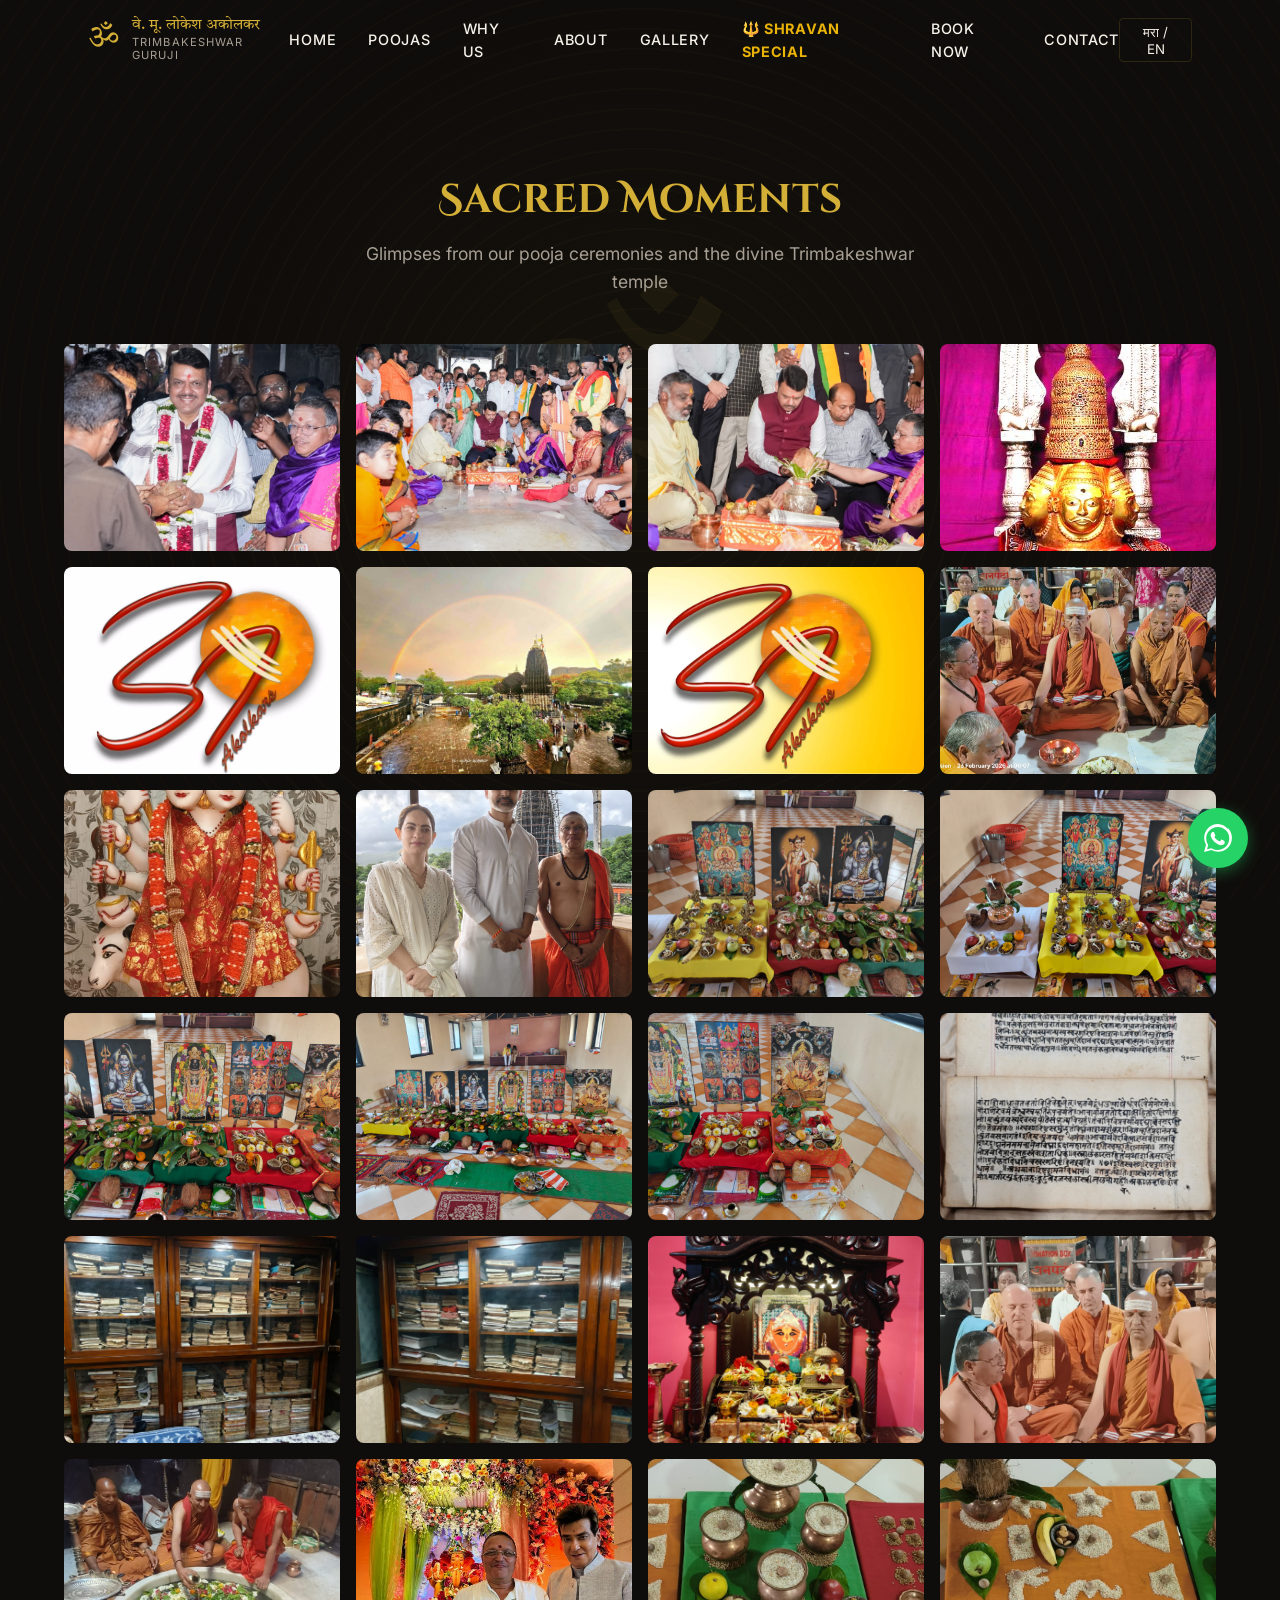
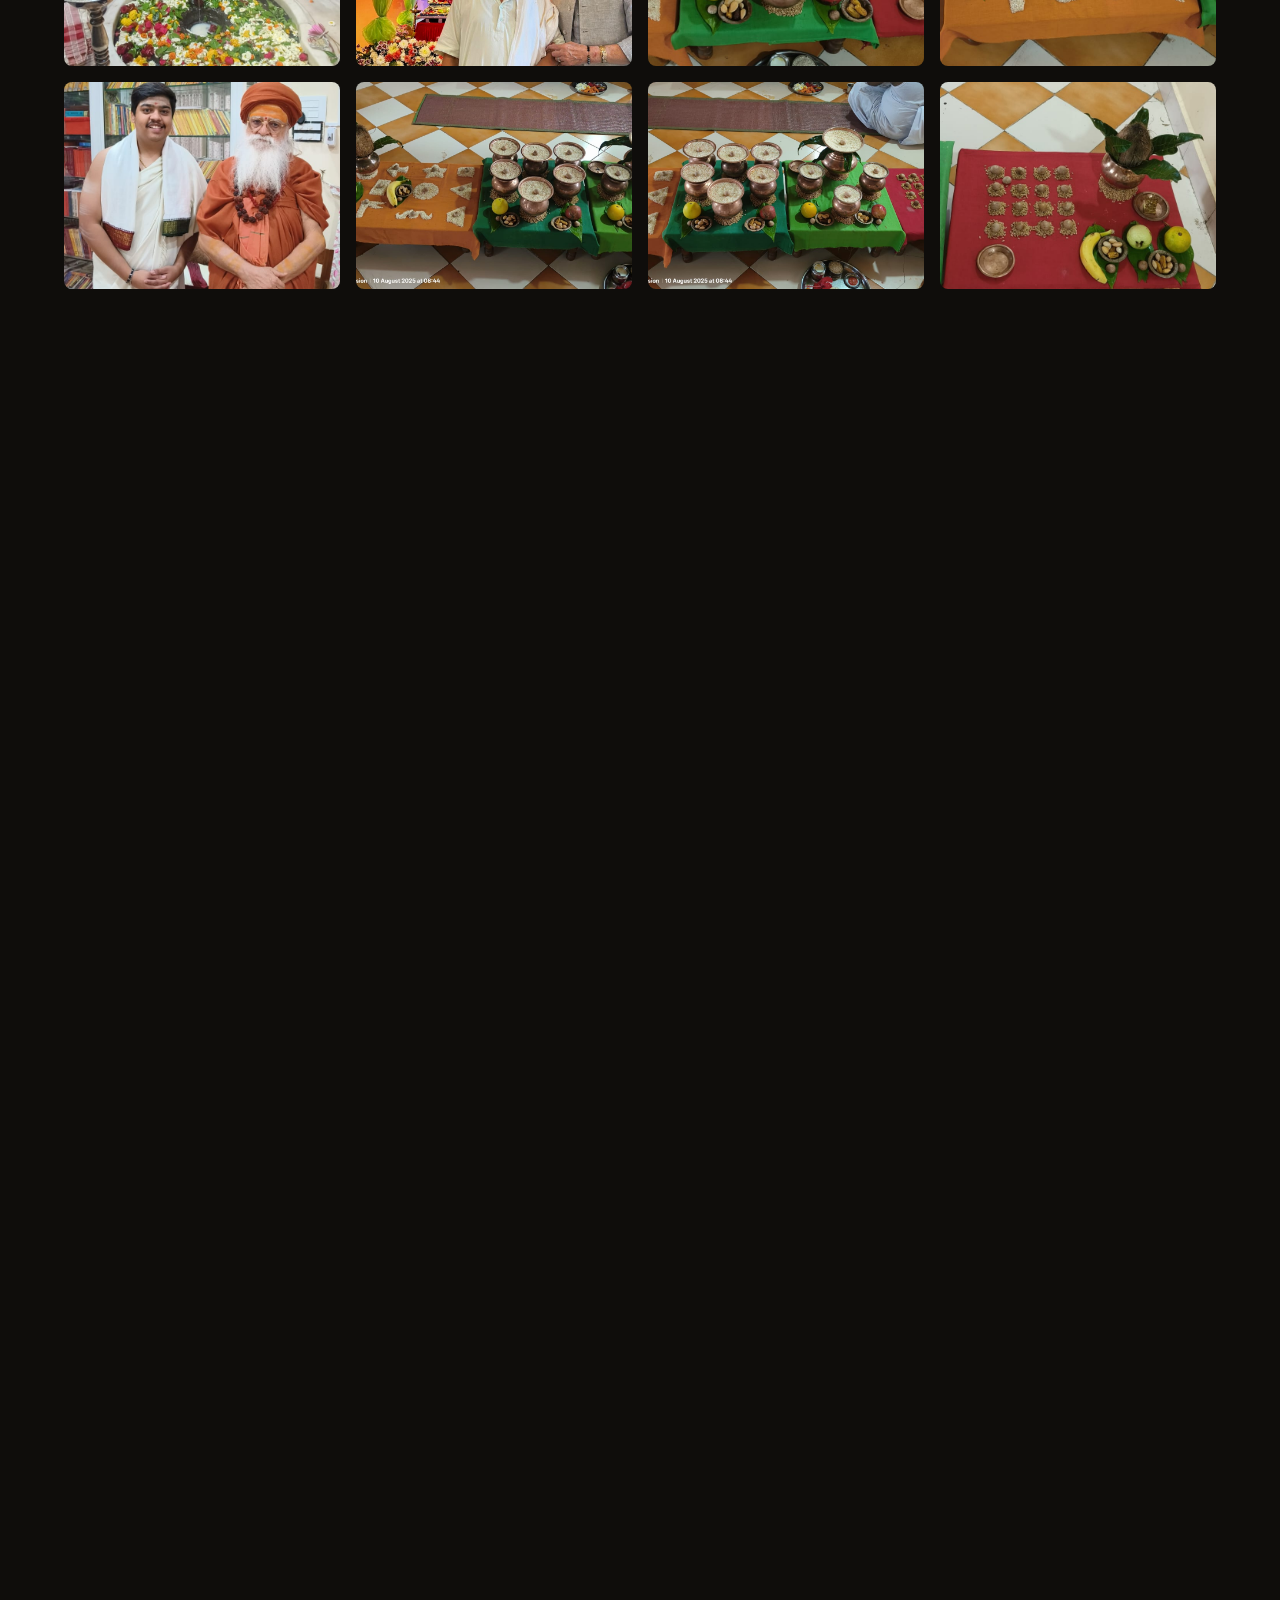
==== gallery.html @ bfe9c36d "Update Trimbakeshwar pooja website" ====
<!DOCTYPE html>
<html lang="en">
<head>
    <meta charset="UTF-8">
    <meta name="viewport" content="width=device-width, initial-scale=1.0">
    <title>Sacred Moments | Trimbakeshwar Pooja Services</title>
    <meta name="description" content="Sacred moments and glimpses from Trimbakeshwar pooja ceremonies and temple visits.">
    <link rel="stylesheet" href="styles.css">
    <link rel="icon" href="data:image/svg+xml,<svg xmlns='http://www.w3.org/2000/svg' viewBox='0 0 100 100'><text y='0.9em' font-size='90'>🕉️</text></svg>">
</head>
<body>
    <nav class="navbar" id="navbar">
        <div class="container" style="display:flex;align-items:center;justify-content:space-between;height:var(--header-height);">
            <a href="index.html#hero" class="nav-brand">
                <span class="nav-brand-om">ॐ</span>
                <span class="nav-brand-text">
                    <span class="nav-brand-devanagari">वे. मू. लोकेश अकोलकर</span>
                    <span class="nav-brand-english">Trimbakeshwar Guruji</span>
                </span>
            </a>
            <div class="nav-menu-desktop">
                <a href="index.html#hero" class="nav-link" data-en="Home" data-mr="मुख्यपृष्ठ">Home</a>
                <a href="index.html#poojas" class="nav-link" data-en="Poojas" data-mr="पूजा">Poojas</a>
                <a href="index.html#why-choose" class="nav-link" data-en="Why Us" data-mr="आमचे वैशिष्ट्य">Why Us</a>
                <a href="index.html#about" class="nav-link" data-en="About" data-mr="माहिती">About</a>
                <a href="gallery.html" class="nav-link active" data-en="Gallery" data-mr="गॅलरी">Gallery</a>
                <a href="shravan-special.html" class="nav-link nav-link-special" data-en="🔱 Shravan Special" data-mr="🔱 श्रावण विशेष">🔱 Shravan Special</a>
                <a href="index.html#booking" class="nav-link" data-en="Book Now" data-mr="बुकिंग">Book Now</a>
                <a href="index.html#contact" class="nav-link" data-en="Contact" data-mr="संपर्क">Contact</a>
            </div>
            <div style="display:flex;align-items:center;gap:1rem;">
                <button class="lang-toggle" title="Switch Language" aria-label="Switch Language"><span>मरा</span> / <span>EN</span></button>
                <button class="hamburger" aria-label="Menu"><span></span><span></span><span></span></button>
            </div>
        </div>
        <div class="mobile-menu">
            <a href="index.html#hero" class="nav-link" data-en="Home" data-mr="मुख्यपृष्ठ">Home</a>
            <a href="index.html#poojas" class="nav-link" data-en="Poojas" data-mr="पूजा">Poojas</a>
            <a href="index.html#why-choose" class="nav-link" data-en="Why Us" data-mr="आमचे वैशिष्ट्य">Why Us</a>
            <a href="index.html#about" class="nav-link" data-en="About" data-mr="माहिती">About</a>
            <a href="gallery.html" class="nav-link active" data-en="Gallery" data-mr="गॅलरी">Gallery</a>
            <a href="shravan-special.html" class="nav-link nav-link-special" data-en="🔱 Shravan Special" data-mr="🔱 श्रावण विशेष">🔱 Shravan Special</a>
            <a href="index.html#booking" class="nav-link" data-en="Book Now" data-mr="बुकिंग">Book Now</a>
            <a href="index.html#contact" class="nav-link" data-en="Contact" data-mr="संपर्क">Contact</a>
        </div>
    </nav>

    <main style="padding-top:var(--header-height);">
        <section id="gallery" class="section">
            <div class="container">
                <h1 class="section-title slide-up" data-en="Sacred Moments" data-mr="पवित्र क्षण">Sacred Moments</h1>
                <p class="section-subtitle slide-up" data-en="Glimpses from our pooja ceremonies and the divine Trimbakeshwar temple" data-mr="आमच्या पूजा समारंभांचे आणि दिव्य त्र्यंबकेश्वर मंदिराचे काही क्षण">Glimpses from our pooja ceremonies and the divine Trimbakeshwar temple</p>
                <div class="gallery-grid"></div>
            </div>
        </section>
    </main>

    <div class="lightbox">
        <button class="lightbox-close" aria-label="Close image">&times;</button>
        <img class="lightbox-img" src="" alt="Gallery Image">
    </div>

    <a href="https://wa.me/919422261154" target="_blank" class="floating-whatsapp" aria-label="Chat on WhatsApp">
        <svg width="28" height="28" viewBox="0 0 24 24" fill="white"><path d="M17.472 14.382c-.297-.149-1.758-.867-2.03-.967-.273-.099-.471-.148-.67.15-.197.297-.767.966-.94 1.164-.173.199-.347.223-.644.075-.297-.15-1.255-.463-2.39-1.475-.883-.788-1.48-1.761-1.653-2.059-.173-.297-.018-.458.13-.606.134-.133.298-.347.446-.52.149-.174.198-.371-.025-.52-.075-.149-.669-1.612-.916-2.207-.242-.579-.487-.5-.669-.51-.173-.008-.371-.01-.57-.01-.198 0-.52.074-.792.372-.272.297-1.04 1.016-1.04 2.479 0 1.462 1.065 2.875 1.213 3.074.149.198 2.096 3.2 5.077 4.487.709.306 1.262.489 1.694.625.712.227 1.36.195 1.871.118.571-.085 1.758-.719 2.006-1.413.248-.694.248-1.289.173-1.413-.074-.124-.272-.198-.57-.347m-5.421 7.403h-.004a9.87 9.87 0 01-5.031-1.378l-.361-.214-3.741.982.998-3.648-.235-.374a9.86 9.86 0 01-1.51-5.26c.001-5.45 4.436-9.884 9.888-9.884 2.64 0 5.122 1.03 6.988 2.898a9.825 9.825 0 012.893 6.994c-.003 5.45-4.437 9.884-9.885 9.884m8.413-18.297A11.815 11.815 0 0012.05 0C5.495 0 .16 5.335.157 11.892c0 2.096.547 4.142 1.588 5.945L.057 24l6.305-1.654a11.882 11.882 0 005.683 1.448h.005c6.554 0 11.89-5.335 11.893-11.893a11.821 11.821 0 00-3.48-8.413z"/></svg>
    </a>

    <script src="script.js"></script>
</body>
</html>
---- styles.css ----
@import url('https://fonts.googleapis.com/css2?family=Cinzel+Decorative:wght@400;700;900&family=Inter:wght@300;400;500;600&family=Playfair+Display:ital,wght@0,400;0,600;0,700;1,400&family=Tiro+Devanagari+Hindi:ital@0;1&display=swap');

:root {
  /* Color Palette */
  --primary: #E05315;
  --primary-light: #F97316;
  --accent: #D4AF37;
  --accent-light: #EAB308;
  --bg-dark: #0F0D0B;
  --bg-card: #1A1614;
  --bg-card-hover: #231F1B;
  --surface: #FAF7F2;
  --vermilion: #881337;
  --text-light: #F5F0E8;
  --text-muted: #A89F94;
  --whatsapp: #25D366;
  --border: rgba(212, 175, 55, 0.15);

  /* Typography */
  --font-heading: 'Playfair Display', serif;
  --font-display: 'Cinzel Decorative', serif;
  --font-body: 'Inter', sans-serif;
  --font-devanagari: 'Tiro Devanagari Hindi', serif;

  /* Spacing & Layout */
  --header-height: 80px;
  --transition: all 0.3s cubic-bezier(0.4, 0, 0.2, 1);
}

/* Reset & Global */
* {
  margin: 0;
  padding: 0;
  box-sizing: border-box;
}

html {
  scroll-behavior: smooth;
  font-family: var(--font-body);
  background-color: var(--bg-dark);
  color: var(--text-light);
  line-height: 1.6;
}

body {
  overflow-x: hidden;
  position: relative;
}

/* Mandala Watermark */
body::before {
  content: '';
  position: fixed;
  top: 0;
  left: 0;
  width: 100vw;
  height: 100vh;
  background-image: radial-gradient(circle at center, rgba(212, 175, 55, 0.03) 0%, transparent 70%),
                    repeating-radial-gradient(circle at center, rgba(212, 175, 55, 0.02) 0, rgba(212, 175, 55, 0.02) 2px, transparent 2px, transparent 20px);
  z-index: -1;
  pointer-events: none;
}

body::after {
  content: "\0950";
  position: fixed;
  top: 50%;
  left: 50%;
  transform: translate(-50%, -50%);
  color: rgba(212, 175, 55, 0.06);
  font-family: var(--font-devanagari);
  font-size: clamp(8rem, 24vw, 20rem);
  line-height: 1;
  z-index: -1;
  pointer-events: none;
}

/* Typography */
h1, h2, h3, h4, h5, h6 {
  font-family: var(--font-heading);
  font-weight: 600;
  line-height: 1.2;
}

a {
  text-decoration: none;
  color: inherit;
}

/* Layout Utilities */
.container {
  max-width: 1200px;
  margin: 0 auto;
  padding: 0 1.5rem;
}

.section {
  padding: 6rem 0;
  position: relative;
}

.section-title {
  font-family: var(--font-display);
  font-size: 2.5rem;
  color: var(--accent);
  text-align: center;
  margin-bottom: 1rem;
}

.section-subtitle {
  text-align: center;
  color: var(--text-muted);
  font-size: 1.1rem;
  max-width: 600px;
  margin: 0 auto 3rem;
}

.section-eyebrow {
  color: var(--primary-light);
  font-size: 0.8rem;
  font-weight: 600;
  letter-spacing: 0.12em;
  text-align: center;
  text-transform: uppercase;
  margin-bottom: 0.75rem;
}

.guruji-intro {
  padding-bottom: 4rem;
}

.guruji-profile-grid,
.guruji-details-grid {
  display: grid;
  grid-template-columns: repeat(2, minmax(0, 1fr));
  gap: 1.5rem;
  max-width: 1000px;
  margin: 0 auto;
}

.guruji-profile-card,
.guruji-detail-block {
  background: rgba(26, 22, 20, 0.72);
  border: 1px solid var(--border);
  border-radius: 8px;
  padding: 2rem;
}

.guruji-profile-card {
  min-height: 210px;
}

.guruji-profile-symbol {
  color: var(--accent);
  font-family: var(--font-devanagari);
  font-size: 3rem;
  line-height: 1;
  margin-bottom: 1rem;
}

.guruji-profile-card h2,
.guruji-detail-block h2,
.guruji-reach h2 {
  color: var(--accent);
  font-size: 1.35rem;
  margin-bottom: 0.9rem;
}

.guruji-profile-card p,
.guruji-detail-block li,
.guruji-reach p {
  color: var(--text-muted);
  line-height: 1.8;
}

.guruji-details {
  padding-top: 4rem;
}

.guruji-detail-block ul {
  list-style: none;
  padding: 0;
}

.guruji-detail-block li {
  border-top: 1px solid rgba(212, 175, 55, 0.1);
  padding: 0.75rem 0;
}

.guruji-detail-block li:first-child {
  border-top: 0;
  padding-top: 0;
}

.guruji-reach {
  margin-top: 2rem;
}

.guruji-reach-copy {
  max-width: 850px;
  margin: 0 auto;
  text-align: center;
}

.shravan-page-hero {
  padding-bottom: 4rem;
  text-align: center;
  background: linear-gradient(180deg, rgba(224, 83, 21, 0.12), transparent 75%);
}

.shravan-trishul { color: var(--accent); font-size: 4.5rem; line-height: 1; margin-bottom: 1rem; text-shadow: 0 0 24px rgba(212, 175, 55, 0.3); }
.shravan-page-hero .btn-primary { margin-top: 0.5rem; }
.shravan-content-section { padding-top: 3rem; }
.shravan-content-grid { display: grid; grid-template-columns: repeat(2, minmax(0, 1fr)); gap: 1.5rem; max-width: 1000px; margin: 0 auto; }
.shravan-info-block { padding: 2rem; border: 1px solid var(--border); border-radius: 8px; background: rgba(26, 22, 20, 0.72); }
.shravan-info-block h2 { color: var(--accent); font-size: 1.5rem; margin-bottom: 1rem; }
.shravan-info-block p, .shravan-step p, .shravan-cta p { color: var(--text-muted); line-height: 1.8; }
.shravan-info-block-accent { border-color: var(--accent); background: linear-gradient(145deg, rgba(224, 83, 21, 0.16), rgba(212, 175, 55, 0.07)); }
.shravan-info-icon { font-size: 2.5rem; margin-bottom: 0.75rem; }
.shravan-abhishek-section { background: linear-gradient(135deg, rgba(26, 22, 20, 0.7), rgba(224, 83, 21, 0.08)); }
.shravan-steps { display: grid; grid-template-columns: repeat(4, minmax(0, 1fr)); gap: 1rem; max-width: 1100px; margin: 0 auto; }
.shravan-step { padding: 1.5rem; border-top: 3px solid var(--primary); background: rgba(15, 13, 11, 0.58); }
.shravan-step > span { color: var(--accent); font-family: var(--font-display); font-size: 1.3rem; }
.shravan-step h3 { color: var(--text-light); font-size: 1.05rem; margin: 0.75rem 0; }
.shravan-step p { font-size: 0.9rem; }
.shravan-cta { display: flex; align-items: center; justify-content: center; gap: 1.5rem; margin: 3rem auto 0; text-align: center; }

.shravan-highlight {
  display: flex;
  align-items: center;
  gap: 1.25rem;
  max-width: 1000px;
  margin: 0 auto 3rem;
  padding: 1.25rem 1.5rem;
  border: 1px solid var(--accent);
  border-left: 5px solid var(--primary);
  border-radius: 8px;
  background: linear-gradient(100deg, rgba(224, 83, 21, 0.16), rgba(212, 175, 55, 0.08));
  box-shadow: 0 8px 24px rgba(0, 0, 0, 0.18);
}

.shravan-highlight-icon {
  flex: 0 0 auto;
  font-size: 2.4rem;
}

.shravan-highlight-copy {
  flex: 1;
}

.shravan-highlight-kicker {
  color: var(--accent-light);
  font-size: 0.78rem;
  font-weight: 600;
  letter-spacing: 0.08em;
  text-transform: uppercase;
}

.shravan-highlight h3 {
  margin: 0.15rem 0 0.25rem;
  color: var(--text-light);
  font-size: 1.35rem;
}

.shravan-highlight-copy > p:last-child {
  color: var(--text-muted);
  font-size: 0.95rem;
}

/* Gold Foil Divider */
.section-divider {
  height: 2px;
  width: 100%;
  background: linear-gradient(90deg, transparent, var(--accent), transparent);
  opacity: 0.3;
  margin: 2rem 0;
}

/* Buttons */
.btn-primary, .btn-secondary, .btn-whatsapp, .btn-call, .btn-outline {
  display: inline-flex;
  align-items: center;
  justify-content: center;
  padding: 0.8rem 1.5rem;
  border-radius: 4px;
  font-weight: 500;
  transition: var(--transition);
  cursor: pointer;
  border: none;
  font-family: var(--font-body);
  text-transform: uppercase;
  letter-spacing: 0.05em;
  font-size: 0.9rem;
}

.btn-primary {
  background: linear-gradient(135deg, var(--primary), var(--primary-light));
  color: var(--text-light);
  box-shadow: 0 4px 15px rgba(224, 83, 21, 0.3);
}

.btn-primary:hover {
  transform: translateY(-2px);
  box-shadow: 0 6px 20px rgba(224, 83, 21, 0.4);
}

.btn-secondary {
  background: var(--accent);
  color: var(--bg-dark);
}

.btn-secondary:hover {
  background: var(--accent-light);
  transform: translateY(-2px);
}

.btn-outline {
  background: transparent;
  border: 1px solid var(--accent);
  color: var(--accent);
}

.btn-outline:hover {
  background: rgba(212, 175, 55, 0.1);
}

.btn-whatsapp {
  background: var(--whatsapp);
  color: #fff;
}

/* Navbar */
.navbar {
  position: fixed;
  top: 0;
  width: 100%;
  height: var(--header-height);
  z-index: 1000;
  transition: var(--transition);
  background: transparent;
  display: flex;
  align-items: center;
  padding: 0 5%;
}

.navbar.scrolled {
  background: rgba(15, 13, 11, 0.85);
  backdrop-filter: blur(20px);
  -webkit-backdrop-filter: blur(20px);
  border-bottom: 1px solid var(--border);
  box-shadow: 0 4px 30px rgba(0, 0, 0, 0.5);
}

.nav-brand {
  display: flex;
  align-items: center;
  gap: 0.75rem;
  text-decoration: none;
}

.nav-brand-om {
  font-size: 2rem;
  color: var(--accent);
  font-family: var(--font-devanagari);
}

.nav-brand-text {
  display: flex;
  flex-direction: column;
  line-height: 1.2;
}

.nav-brand-devanagari {
  font-family: var(--font-devanagari);
  font-size: 0.95rem;
  color: var(--accent);
}

.nav-brand-english {
  font-size: 0.7rem;
  color: var(--text-muted);
  text-transform: uppercase;
  letter-spacing: 0.1em;
}

.nav-menu-desktop {
  display: flex;
  gap: 2rem;
  align-items: center;
}

.nav-links {
  display: flex;
  gap: 2rem;
  align-items: center;
}

.nav-link {
  font-size: 0.9rem;
  font-weight: 500;
  text-transform: uppercase;
  letter-spacing: 0.05em;
  color: var(--text-light);
  transition: var(--transition);
  position: relative;
}

.nav-link::after {
  content: '';
  position: absolute;
  bottom: -4px;
  left: 0;
  width: 0;
  height: 2px;
  background: var(--accent);
  transition: var(--transition);
}

.nav-link-special {
  color: var(--accent-light);
  font-weight: 700;
}

.nav-link-special:hover,
.nav-link-special.active {
  color: var(--primary-light);
}

.nav-link:hover {
  color: var(--accent);
}

.nav-link:hover::after {
  width: 100%;
}

.lang-toggle {
  background: transparent;
  border: 1px solid var(--border);
  color: var(--text-light);
  padding: 0.3rem 0.8rem;
  border-radius: 4px;
  cursor: pointer;
  font-family: var(--font-body);
}

.hamburger {
  display: none;
  background: transparent;
  border: none;
  cursor: pointer;
  width: 30px;
  height: 24px;
  position: relative;
  z-index: 1001;
}

.hamburger span {
  display: block;
  width: 100%;
  height: 2px;
  background: var(--accent);
  margin-bottom: 6px;
  transition: var(--transition);
  border-radius: 2px;
}

.hamburger span:last-child { margin-bottom: 0; }

.hamburger.active span:nth-child(1) {
  transform: rotate(45deg) translate(6px, 6px);
}
.hamburger.active span:nth-child(2) {
  opacity: 0;
}
.hamburger.active span:nth-child(3) {
  transform: rotate(-45deg) translate(6px, -6px);
}

/* Mobile Menu */
.mobile-menu {
  position: fixed;
  top: var(--header-height);
  left: 100%;
  width: 100%;
  height: calc(100vh - var(--header-height));
  background: rgba(15, 13, 11, 0.95);
  backdrop-filter: blur(10px);
  display: flex;
  flex-direction: column;
  align-items: center;
  justify-content: center;
  gap: 2rem;
  transition: var(--transition);
  z-index: 999;
}

.mobile-menu.active {
  left: 0;
}

/* Hero Section */
.hero {
  height: 100vh;
  min-height: 600px;
  background: url('hero-bg.jpg') center/cover no-repeat; /* Replace with actual image */
  position: relative;
  display: flex;
  align-items: center;
  justify-content: center;
  text-align: center;
}

.hero-overlay {
  position: absolute;
  top: 0;
  left: 0;
  width: 100%;
  height: 100%;
  background: linear-gradient(to bottom, rgba(15, 13, 11, 0.7) 0%, rgba(224, 83, 21, 0.2) 100%);
}

.hero-content {
  position: relative;
  z-index: 2;
  max-width: 800px;
  padding: 0 1.5rem;
}

.hero-title {
  font-family: var(--font-display);
  font-size: clamp(2.5rem, 5vw, 4.5rem);
  color: var(--accent);
  margin-bottom: 1rem;
  text-shadow: 0 2px 10px rgba(0,0,0,0.5);
}

.hero-subtitle {
  font-size: clamp(1.1rem, 2vw, 1.5rem);
  margin-bottom: 2rem;
  text-shadow: 0 2px 5px rgba(0,0,0,0.5);
}

.hero-trust-badge {
  display: inline-block;
  padding: 0.5rem 1rem;
  border: 1px solid var(--accent);
  border-radius: 20px;
  background: rgba(15, 13, 11, 0.5);
  backdrop-filter: blur(5px);
  margin-bottom: 2rem;
  font-size: 0.9rem;
  color: var(--accent);
}

.hero-ctas {
  display: flex;
  gap: 1rem;
  justify-content: center;
}

/* Floating Diya Animation */
@keyframes flame-flicker {
  0%, 100% { box-shadow: 0 0 15px 5px rgba(224, 83, 21, 0.6); transform: scale(1); }
  50% { box-shadow: 0 0 25px 10px rgba(224, 83, 21, 0.8); transform: scale(1.05); }
}

.hero-diya {
  width: 40px;
  height: 40px;
  background: url('diya-icon.svg') center/contain no-repeat; /* Replace */
  position: absolute;
  border-radius: 50%;
  animation: flame-flicker 3s infinite alternate;
}

.hero-diya:nth-child(1) { bottom: 15%; left: 10%; }
.hero-diya:nth-child(2) { bottom: 20%; right: 15%; animation-delay: 1s; }

/* Poojas Section & Cards */
.pooja-grid {
  display: grid;
  grid-template-columns: repeat(auto-fit, minmax(300px, 1fr));
  gap: 2rem;
  margin-top: 3rem;
}

.pooja-card {
  background: var(--bg-card);
  border-top: 3px solid var(--accent);
  border-radius: 8px;
  padding: 2rem;
  transition: var(--transition);
  position: relative;
  overflow: hidden;
  box-shadow: 0 4px 20px rgba(0,0,0,0.2);
}

.pooja-card::before {
  content: '';
  position: absolute;
  top: 0; left: 0; width: 100%; height: 100%;
  background: radial-gradient(circle at top right, rgba(212, 175, 55, 0.1), transparent 50%);
  opacity: 0;
  transition: var(--transition);
}

.pooja-card:hover {
  transform: translateY(-10px);
  background: var(--bg-card-hover);
  box-shadow: 0 15px 30px rgba(224, 83, 21, 0.15);
}

.pooja-card:hover::before {
  opacity: 1;
}

.pooja-icon {
  font-size: 2.5rem;
  color: var(--accent);
  margin-bottom: 1rem;
}

.pooja-name {
  font-size: 1.5rem;
  margin-bottom: 0.5rem;
}

.pooja-duration {
  font-size: 0.9rem;
  color: var(--primary);
  margin-bottom: 1rem;
  display: flex;
  align-items: center;
  gap: 0.5rem;
}

.pooja-desc {
  color: var(--text-muted);
  margin-bottom: 1.5rem;
  font-size: 0.95rem;
}

/* Featured Pooja Card */
.pooja-card-featured {
  border-top-color: var(--primary);
  background: linear-gradient(145deg, var(--bg-card), rgba(224, 83, 21, 0.08));
}

.pooja-featured-tag {
  position: absolute;
  top: 0;
  right: 0;
  background: linear-gradient(135deg, var(--primary), var(--vermilion));
  color: white;
  padding: 0.3rem 1rem;
  font-size: 0.75rem;
  font-weight: 600;
  text-transform: uppercase;
  letter-spacing: 0.05em;
  border-radius: 0 8px 0 8px;
}

.pooja-name-mr {
  display: block;
  font-family: var(--font-devanagari);
  font-size: 0.85rem;
  color: var(--text-muted);
  font-weight: 400;
  margin-top: 0.2rem;
}

/* Feature Cards (Why Choose Us) */
.features-grid {
  display: grid;
  grid-template-columns: repeat(auto-fit, minmax(300px, 1fr));
  gap: 2rem;
}

.feature-card {
  text-align: center;
  padding: 2rem;
  background: rgba(26, 22, 20, 0.5);
  border: 1px solid var(--border);
  border-radius: 8px;
  transition: var(--transition);
}

.feature-card:hover {
  border-color: var(--accent);
  background: var(--bg-card);
}

.feature-icon {
  font-size: 2rem;
  color: var(--primary);
  margin-bottom: 1rem;
}

.pooja-icon,
.feature-icon,
.travel-icon,
.shravan-highlight-icon,
.shravan-info-icon {
  display: none;
}

.feature-title {
  font-size: 1.2rem;
  margin-bottom: 0.5rem;
}

.feature-desc {
  color: var(--text-muted);
  font-size: 0.9rem;
}

/* Stats Section */
.stats-section {
  background: linear-gradient(135deg, var(--bg-dark), var(--bg-card));
  border-top: 1px solid var(--border);
  border-bottom: 1px solid var(--border);
  padding: 4rem 0;
}

.stats-grid {
  display: flex;
  justify-content: space-around;
  flex-wrap: wrap;
  gap: 2rem;
}

.stat-item {
  text-align: center;
}

.stat-number {
  font-family: var(--font-display);
  font-size: 3rem;
  color: var(--accent);
  margin-bottom: 0.5rem;
}

.stat-label {
  font-size: 1rem;
  text-transform: uppercase;
  letter-spacing: 0.1em;
  color: var(--text-muted);
}

/* Gallery Section */
.gallery-grid {
  display: grid;
  grid-template-columns: repeat(4, 1fr);
  gap: 1rem;
}

.gallery-item {
  position: relative;
  aspect-ratio: 4 / 3;
  overflow: hidden;
  border-radius: 8px;
  cursor: pointer;
}

.gallery-img {
  width: 100%;
  height: 100%;
  object-fit: cover;
  transition: transform 0.5s ease;
}

.gallery-item:hover .gallery-img {
  transform: scale(1.1);
}

.gallery-item::after {
  content: '';
  position: absolute;
  top: 0; left: 0; width: 100%; height: 100%;
  background: rgba(15, 13, 11, 0.4);
  opacity: 0;
  transition: var(--transition);
}

.gallery-item:hover::after {
  opacity: 1;
}

/* Lightbox */
.lightbox {
  position: fixed;
  top: 0; left: 0; width: 100vw; height: 100vh;
  background: rgba(0,0,0,0.9);
  display: flex;
  align-items: center;
  justify-content: center;
  z-index: 2000;
  opacity: 0;
  pointer-events: none;
  transition: var(--transition);
}

.lightbox.active {
  opacity: 1;
  pointer-events: auto;
}

.lightbox-img {
  max-width: 90%;
  max-height: 90%;
  border: 2px solid var(--accent);
}

.lightbox-close {
  position: absolute;
  top: 2rem; right: 2rem;
  color: var(--text-light);
  font-size: 2rem;
  cursor: pointer;
  background: transparent;
  border: none;
}

/* Testimonials Carousel */
.testimonial-slider {
  overflow: hidden;
  padding: 1rem 0;
}

.testimonial-track {
  display: flex;
  gap: 2rem;
  overflow-x: auto;
  scroll-snap-type: x mandatory;
  padding-bottom: 1rem;
  scrollbar-width: thin;
  scrollbar-color: var(--accent) var(--bg-card);
}

.testimonial-track::-webkit-scrollbar {
  height: 6px;
}
.testimonial-track::-webkit-scrollbar-thumb {
  background: var(--accent);
  border-radius: 3px;
}

.testimonial-card {
  flex: 0 0 calc(33.333% - 1.33rem);
  scroll-snap-align: start;
  background: var(--bg-card);
  padding: 2rem;
  border-radius: 8px;
  border: 1px solid var(--border);
  position: relative;
}

.testimonial-card::before {
  content: '""';
  position: absolute;
  top: 1rem; right: 1rem;
  font-family: var(--font-display);
  font-size: 4rem;
  color: rgba(212, 175, 55, 0.1);
  line-height: 1;
}

.testimonial-text {
  font-style: italic;
  margin-bottom: 1.5rem;
  color: var(--text-light);
}

.testimonial-author {
  font-weight: 600;
  color: var(--accent);
}

.testimonial-location {
  font-size: 0.8rem;
  color: var(--text-muted);
}

.testimonial-stars {
  color: var(--accent-light);
  margin-bottom: 1rem;
}

/* Booking Form */
.booking-container {
  max-width: 700px;
  margin: 0 auto;
  background: var(--bg-card);
  padding: 3rem;
  border-radius: 8px;
  border: 1px solid var(--border);
}

.booking-form {
  display: flex;
  flex-direction: column;
  gap: 1.5rem;
}

.form-group {
  position: relative;
}

.form-input, .form-select, .form-textarea {
  width: 100%;
  background: transparent;
  border: 1px solid var(--border);
  border-radius: 4px;
  padding: 1rem;
  color: var(--text-light);
  font-family: var(--font-body);
  transition: var(--transition);
}

.form-textarea {
  resize: vertical;
  min-height: 100px;
}

.form-label {
  position: absolute;
  top: 1rem;
  left: 1rem;
  color: var(--text-muted);
  transition: var(--transition);
  pointer-events: none;
  background: var(--bg-card);
  padding: 0 0.2rem;
}

.form-input:focus, .form-select:focus, .form-textarea:focus {
  outline: none;
  border-color: var(--accent);
  box-shadow: 0 0 0 1px var(--accent);
}

.form-input:focus ~ .form-label,
.form-input:not(:placeholder-shown) ~ .form-label,
.form-textarea:focus ~ .form-label,
.form-textarea:not(:placeholder-shown) ~ .form-label {
  top: -0.6rem;
  font-size: 0.8rem;
  color: var(--accent);
}

.form-select {
  appearance: none;
  background-color: var(--bg-card);
  background-image: url("data:image/svg+xml;charset=US-ASCII,%3Csvg%20xmlns%3D%22http%3A%2F%2Fwww.w3.org%2F2000%2Fsvg%22%20width%3D%22292.4%22%20height%3D%22292.4%22%3E%3Cpath%20fill%3D%22%23D4AF37%22%20d%3D%22M287%2069.4a17.6%2017.6%200%200%200-13-5.4H18.4c-5%200-9.3%201.8-12.9%205.4A17.6%2017.6%200%200%200%200%2082.2c0%205%201.8%209.3%205.4%2012.9l128%20127.9c3.6%203.6%207.8%205.4%2012.8%205.4s9.2-1.8%2012.8-5.4L287%2095c3.5-3.5%205.4-7.8%205.4-12.8%200-5-1.9-9.2-5.5-12.8z%22%2F%3E%3C%2Fsvg%3E");
  background-repeat: no-repeat;
  background-position: right 1rem top 50%;
  background-size: 0.65rem auto;
}

.form-select option {
  background: var(--bg-card);
  color: var(--text-light);
}

.form-error {
  color: var(--vermilion);
  font-size: 0.8rem;
  margin-top: 0.3rem;
  display: none;
}

.form-validation-message {
  display: none;
  color: var(--vermilion);
  font-size: 0.78rem;
  margin-top: 0.3rem;
}

.form-group.form-error .form-validation-message {
  display: block;
}

.form-group.form-error .form-input,
.form-group.form-error .form-select {
  border-color: var(--vermilion);
}

/* Travel Info Section */
.travel-grid {
  display: grid;
  grid-template-columns: repeat(auto-fit, minmax(250px, 1fr));
  gap: 2rem;
}

.travel-card {
  background: var(--bg-card);
  padding: 2rem;
  border-radius: 8px;
  border: 1px solid var(--border);
  text-align: center;
}

.travel-icon {
  font-size: 2rem;
  color: var(--accent);
  margin-bottom: 1rem;
}

.travel-title {
  margin-bottom: 0.5rem;
}

.travel-info {
  color: var(--text-muted);
}

/* Footer */
.footer {
  background: #000;
  padding: 4rem 0 2rem;
  border-top: 2px solid var(--accent);
}

.footer-content {
  display: grid;
  grid-template-columns: repeat(auto-fit, minmax(200px, 1fr));
  gap: 3rem;
  margin-bottom: 3rem;
}

.footer-col h4 {
  color: var(--accent);
  margin-bottom: 1.5rem;
}

.footer-links {
  list-style: none;
}

.footer-links li {
  margin-bottom: 0.8rem;
}

.footer-links a {
  color: var(--text-muted);
  transition: var(--transition);
}

.footer-links a:hover {
  color: var(--primary);
}

.social-links {
  display: flex;
  gap: 1rem;
}

.social-links a {
  width: 40px;
  height: 40px;
  border-radius: 50%;
  background: rgba(255,255,255,0.1);
  display: flex;
  align-items: center;
  justify-content: center;
  transition: var(--transition);
}

.social-links a:hover {
  background: var(--accent);
  color: var(--bg-dark);
}

.footer-bottom {
  text-align: center;
  padding-top: 2rem;
  border-top: 1px solid rgba(255,255,255,0.1);
  color: var(--text-muted);
  font-size: 0.9rem;
}

/* Modal for Pooja Detail */
.pooja-modal {
  position: fixed;
  top: 0; left: 0; width: 100vw; height: 100vh;
  z-index: 2000;
  display: flex;
  align-items: center;
  justify-content: center;
  opacity: 0;
  pointer-events: none;
  transition: var(--transition);
}

.pooja-modal.active {
  opacity: 1;
  pointer-events: auto;
}

.modal-overlay {
  position: absolute;
  top: 0; left: 0; width: 100%; height: 100%;
  background: rgba(0,0,0,0.8);
  backdrop-filter: blur(5px);
}

.modal-content {
  position: relative;
  background: var(--bg-card);
  width: 90%;
  max-width: 800px;
  max-height: 90vh;
  overflow-y: auto;
  border-radius: 8px;
  border: 1px solid var(--accent);
  transform: translateY(50px);
  transition: var(--transition);
  padding: 2rem;
}

.pooja-modal.active .modal-content {
  transform: translateY(0);
}

.modal-close {
  position: absolute;
  top: 1rem; right: 1rem;
  background: transparent;
  border: none;
  color: var(--text-light);
  font-size: 1.5rem;
  cursor: pointer;
}

.modal-header {
  border-bottom: 1px solid var(--border);
  padding-bottom: 1rem;
  margin-bottom: 2rem;
}

/* Timeline in Modal */
.procedure-timeline {
  position: relative;
  padding-left: 2rem;
}

.procedure-timeline::before {
  content: '';
  position: absolute;
  top: 0; left: 7px;
  width: 2px;
  height: 100%;
  background: var(--border);
}

.timeline-step {
  position: relative;
  margin-bottom: 2rem;
}

.timeline-dot {
  position: absolute;
  left: -2rem;
  width: 16px;
  height: 16px;
  border-radius: 50%;
  background: var(--accent);
  border: 4px solid var(--bg-card);
}

.timeline-content {
  background: rgba(255,255,255,0.03);
  padding: 1rem;
  border-radius: 4px;
}

/* Floating Actions */
.floating-whatsapp {
  position: fixed;
  bottom: 2rem;
  right: 2rem;
  width: 60px;
  height: 60px;
  background: var(--whatsapp);
  color: white;
  border-radius: 50%;
  display: flex;
  align-items: center;
  justify-content: center;
  font-size: 2rem;
  box-shadow: 0 4px 15px rgba(37, 211, 102, 0.4);
  z-index: 1000;
  animation: pulse 2s infinite;
}

.floating-call {
  position: fixed;
  bottom: 6.5rem;
  right: 2rem;
  width: 50px;
  height: 50px;
  background: var(--primary);
  color: white;
  border-radius: 50%;
  display: flex;
  align-items: center;
  justify-content: center;
  font-size: 1.5rem;
  box-shadow: 0 4px 15px rgba(224, 83, 21, 0.4);
  z-index: 1000;
}

.back-to-top {
  position: fixed;
  bottom: 10.5rem;
  right: 2.2rem;
  width: 40px;
  height: 40px;
  background: var(--accent);
  color: var(--bg-dark);
  border-radius: 50%;
  display: flex;
  align-items: center;
  justify-content: center;
  cursor: pointer;
  opacity: 0;
  pointer-events: none;
  transition: var(--transition);
  z-index: 1000;
}

.back-to-top.visible {
  opacity: 1;
  pointer-events: auto;
}

@keyframes pulse {
  0% { transform: scale(1); box-shadow: 0 0 0 0 rgba(37, 211, 102, 0.7); }
  70% { transform: scale(1.05); box-shadow: 0 0 0 15px rgba(37, 211, 102, 0); }
  100% { transform: scale(1); box-shadow: 0 0 0 0 rgba(37, 211, 102, 0); }
}

/* Animations */
.fade-in { opacity: 0; transition: opacity 0.8s ease; }
.fade-in.visible { opacity: 1; }

.slide-up { opacity: 0; transform: translateY(30px); transition: all 0.8s ease; }
.slide-up.visible { opacity: 1; transform: translateY(0); }

.slide-left { opacity: 0; transform: translateX(30px); transition: all 0.8s ease; }
.slide-left.visible { opacity: 1; transform: translateX(0); }

.slide-right { opacity: 0; transform: translateX(-30px); transition: all 0.8s ease; }
.slide-right.visible { opacity: 1; transform: translateX(0); }

/* About Section Layout */
.about-content {
  display: grid;
  grid-template-columns: 1.2fr 0.8fr;
  gap: 3rem;
  align-items: center;
}

.about-text p {
  color: var(--text-muted);
  margin-bottom: 1.5rem;
  line-height: 1.8;
}

.about-image img {
  width: 100%;
  border-radius: 8px;
  border: 2px solid var(--border);
  box-shadow: 0 10px 30px rgba(0,0,0,0.3);
}

.about-more-btn {
  display: inline-flex;
  margin-top: 0.25rem;
}

.places-hero {
  padding-bottom: 3rem;
  text-align: center;
  background: linear-gradient(180deg, rgba(224, 83, 21, 0.12), transparent 75%);
}

.places-list-section {
  padding-top: 3rem;
}

.places-grid {
  display: grid;
  grid-template-columns: repeat(2, minmax(0, 1fr));
  gap: 1.5rem;
  max-width: 1100px;
  margin: 0 auto;
}

.place-card {
  padding: 2rem;
  border: 1px solid var(--border);
  border-radius: 8px;
  background: rgba(26, 22, 20, 0.72);
}

.place-card:first-child {
  grid-column: 1 / -1;
  background: linear-gradient(145deg, rgba(224, 83, 21, 0.16), rgba(212, 175, 55, 0.07));
  border-color: var(--accent);
}

.place-card h2 {
  color: var(--accent);
  font-size: 1.35rem;
  margin-bottom: 0.75rem;
}

.place-card p {
  color: var(--text-muted);
  line-height: 1.8;
}

/* Form Row */
.form-row {
  display: grid;
  grid-template-columns: 1fr 1fr;
  gap: 1.5rem;
}

.form-label {
  display: block;
  position: static;
  margin-bottom: 0.5rem;
  color: var(--text-muted);
  font-size: 0.9rem;
}

.form-note {
  margin-top: 0.5rem;
  color: var(--text-muted);
  font-size: 0.78rem;
  line-height: 1.5;
}

/* Modal Book Button */
.modal-book-btn {
  display: inline-block;
  margin-top: 1.5rem;
}

.modal-body h4 {
  color: var(--accent);
  margin: 1.5rem 0 0.75rem;
  font-size: 1.1rem;
}

.modal-body h4:first-child {
  margin-top: 0;
}

.modal-body p {
  color: var(--text-muted);
  line-height: 1.7;
  margin-bottom: 1rem;
}

/* Map Container */
.map-container {
  border: 1px solid var(--border);
  border-radius: 12px;
  overflow: hidden;
}

/* Call Button standalone */
.btn-call {
  background: transparent;
  border: 1px solid var(--accent);
  color: var(--accent);
  padding: 0.6rem 1.2rem;
  border-radius: 4px;
  font-weight: 600;
  transition: var(--transition);
  font-family: var(--font-body);
}

.btn-call:hover {
  background: rgba(212, 175, 55, 0.1);
}

/* Footer Links as flex column */
.footer-links {
  display: flex;
  flex-direction: column;
  gap: 0.5rem;
}

.footer-links a {
  color: var(--text-muted);
  transition: var(--transition);
  font-size: 0.9rem;
}

.footer-links a:hover {
  color: var(--primary);
}

/* Responsive Media Queries */
@media (max-width: 1200px) {
  .gallery-grid { grid-template-columns: repeat(2, 1fr); }
  .testimonial-card { flex: 0 0 calc(50% - 1rem); }
  .about-content { grid-template-columns: 1fr; }
}

@media (max-width: 768px) {
  .nav-menu-desktop { display: none; }
  .hamburger { display: flex; flex-direction: column; justify-content: center; }
  .mobile-menu { width: 100vw; overflow-x: hidden; }
  .mobile-menu .nav-link { max-width: 90vw; white-space: normal; text-align: center; }

  .hero-title { font-size: 2rem; }
  .hero-subtitle { font-size: 1rem; }
  .hero-ctas { flex-direction: column; align-items: center; gap: 0.75rem; }
  .shravan-highlight { flex-direction: column; align-items: flex-start; }
  .shravan-highlight .btn-primary { align-self: stretch; }
  .shravan-content-grid, .shravan-steps { grid-template-columns: 1fr; }
  .shravan-cta { flex-direction: column; gap: 1rem; }
  .places-grid { grid-template-columns: 1fr; }
  .place-card:first-child { grid-column: auto; }

  .section-title { font-size: 1.8rem; }
  .section { padding: 4rem 0; }

  .pooja-grid { grid-template-columns: 1fr; }
  .guruji-profile-grid, .guruji-details-grid { grid-template-columns: 1fr; }
  .features-grid { grid-template-columns: 1fr; }
  .gallery-grid { grid-template-columns: 1fr; }
  .travel-grid { grid-template-columns: 1fr; }
  .testimonial-card { flex: 0 0 85%; }

  .form-row { grid-template-columns: 1fr; }

  .about-content { grid-template-columns: 1fr; }
  .about-image { order: -1; }

  .footer-content { grid-template-columns: 1fr; text-align: center; }
  .footer-links { align-items: center; }

  .nav-brand-devanagari { font-size: 0.8rem; }
  .nav-brand-english { font-size: 0.6rem; }

  .floating-whatsapp { bottom: 1.5rem; right: 1.5rem; width: 50px; height: 50px; }
  .floating-call { bottom: 5.5rem; right: 1.5rem; width: 45px; height: 45px; }
  .back-to-top { bottom: 9rem; right: 1.7rem; }

  .modal-content { width: 95%; padding: 1.5rem; }
}

@media (max-width: 480px) {
  .hero-title { font-size: 1.6rem; }
  .nav-brand-om { font-size: 1.5rem; }
  .stat-number { font-size: 2.2rem; }
}
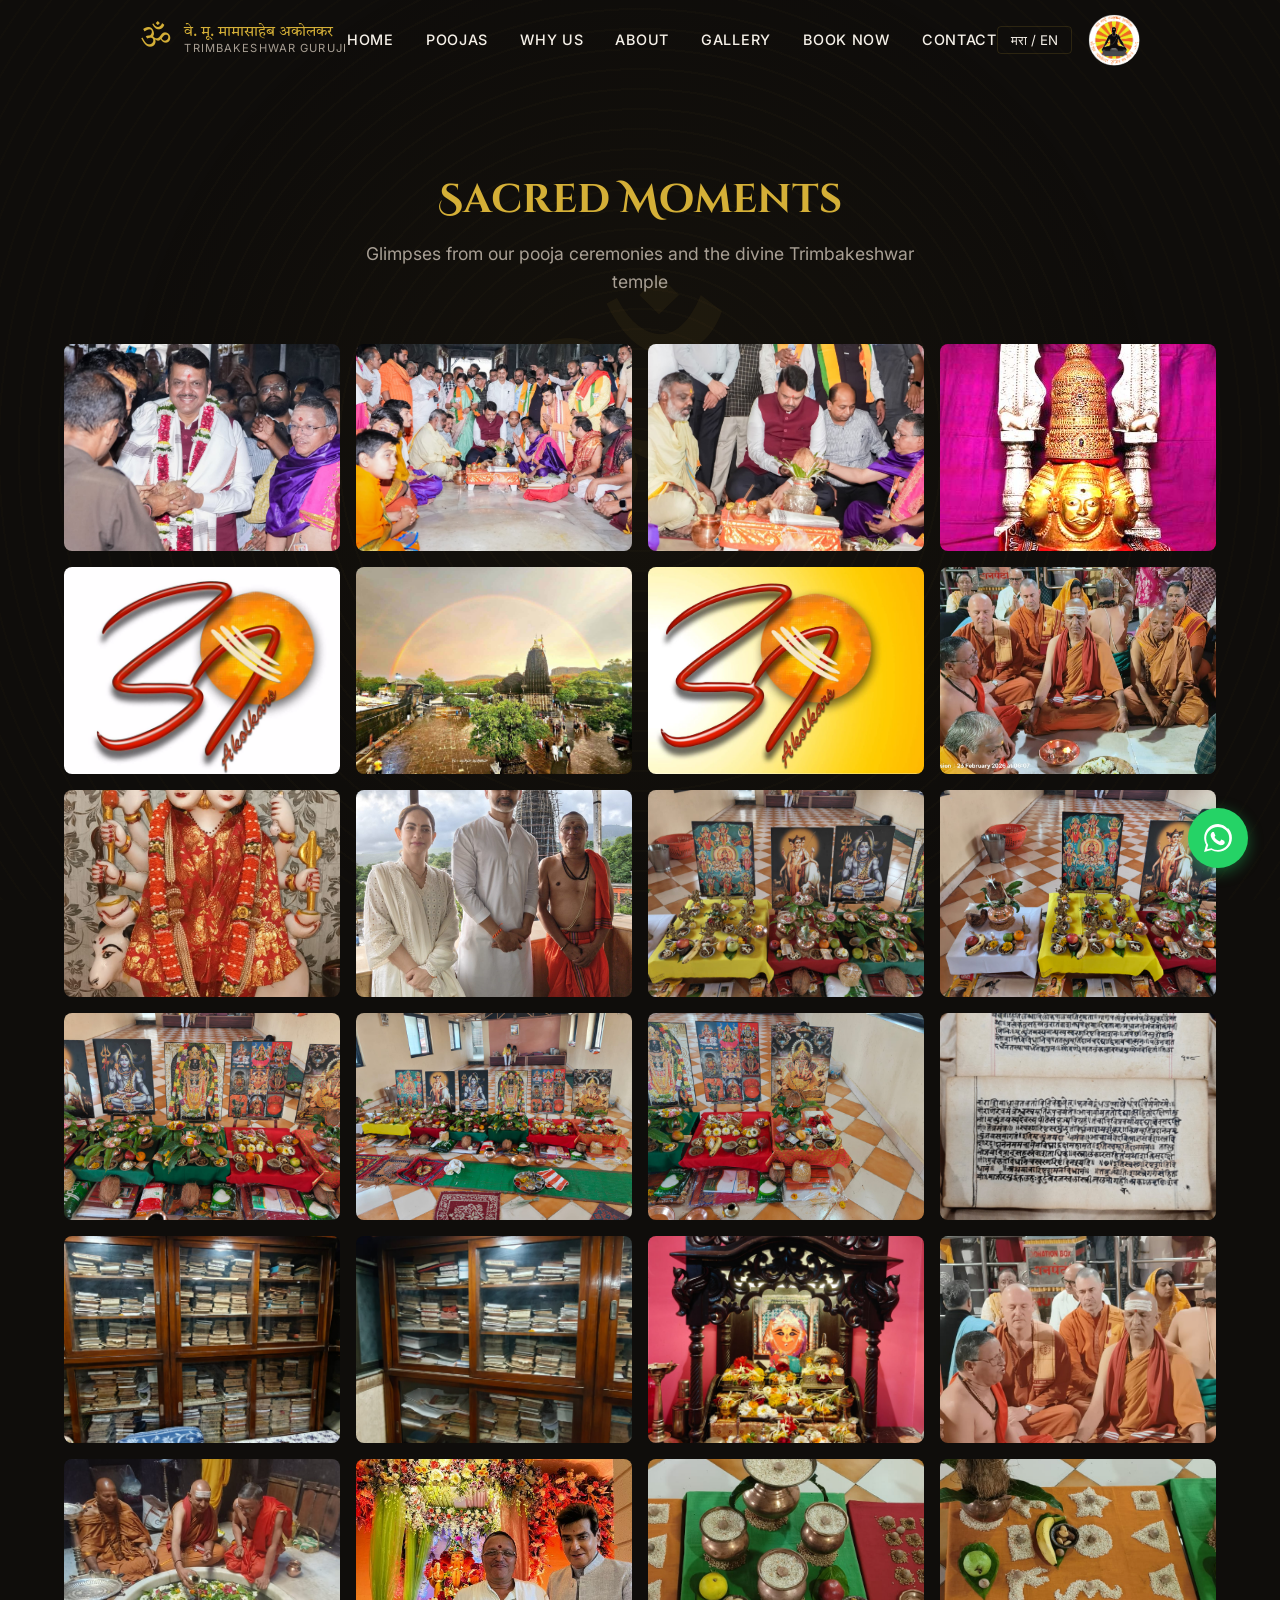
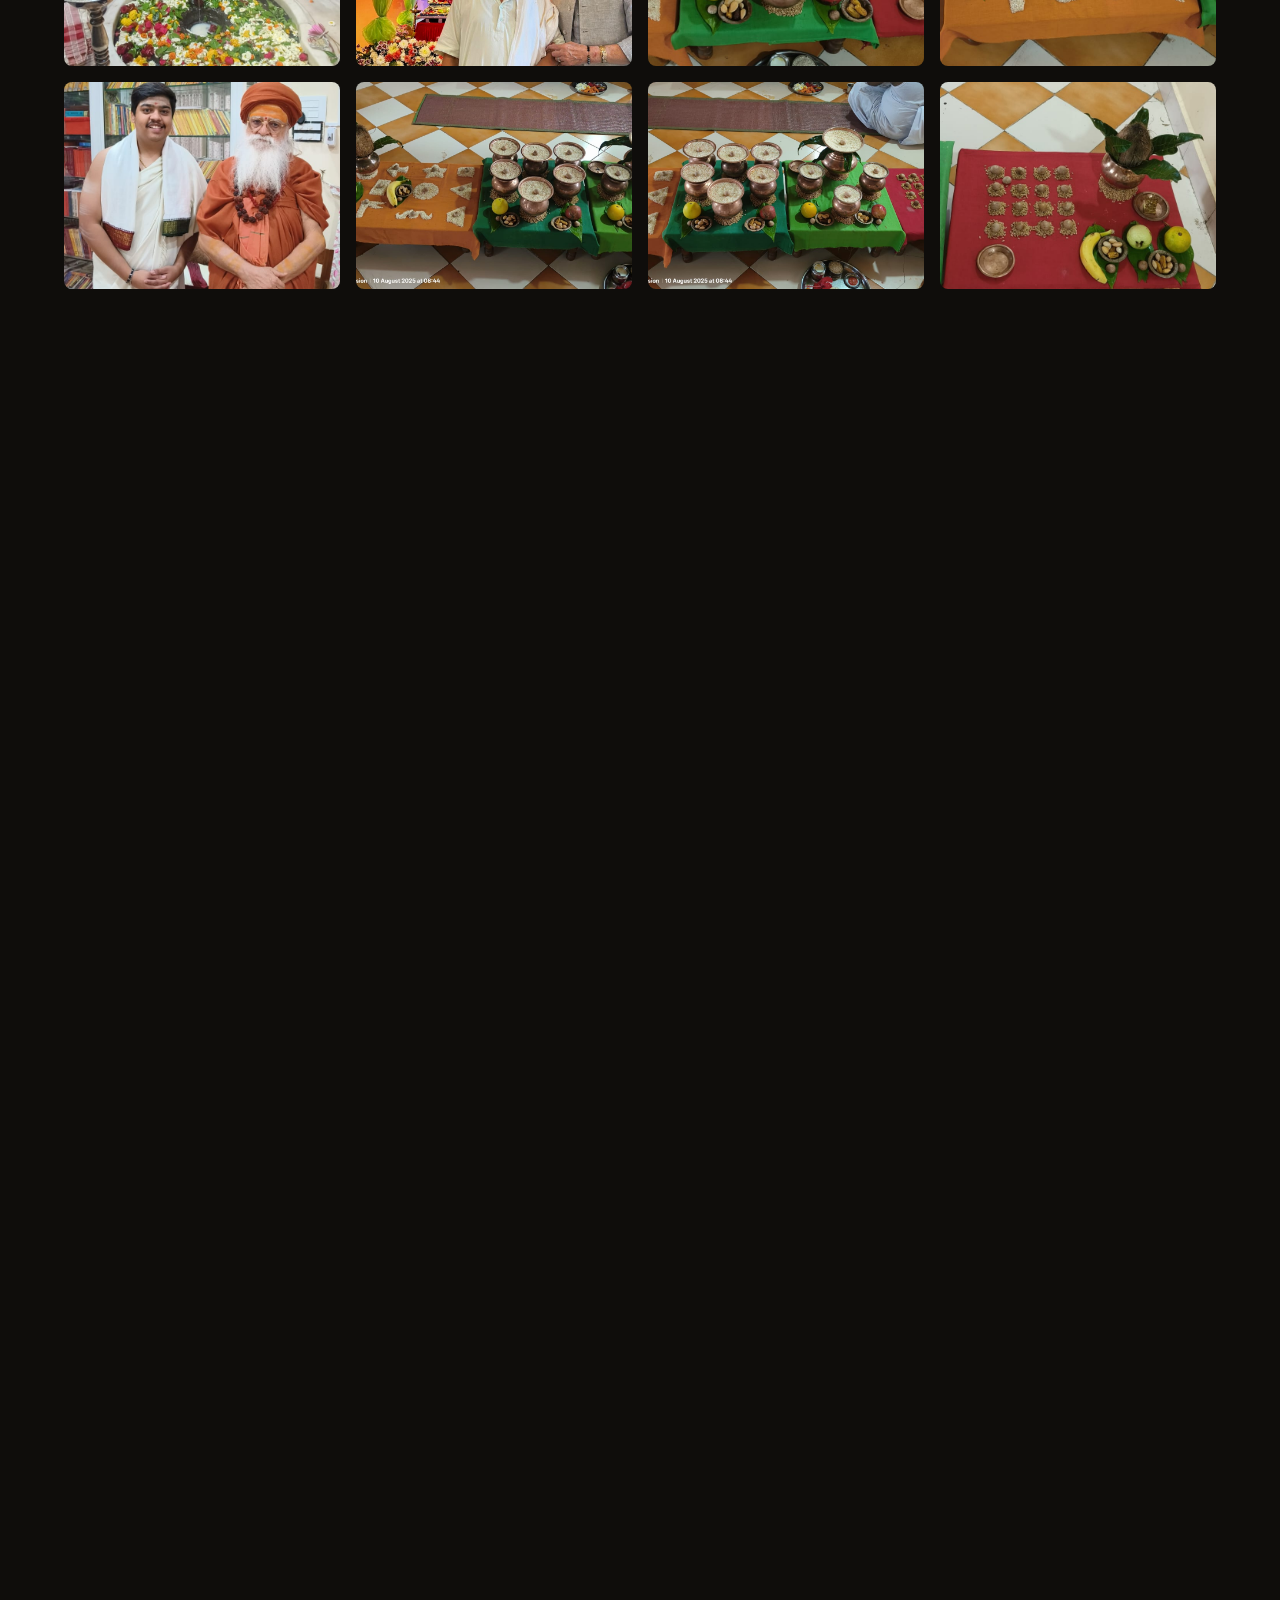
==== commit f8e8cc8b: "Update Akolkar Guruji website branding and content" ====
--- a/gallery.html
+++ b/gallery.html
@@ -14,7 +14,7 @@
             <a href="index.html#hero" class="nav-brand">
                 <span class="nav-brand-om">ॐ</span>
                 <span class="nav-brand-text">
-                    <span class="nav-brand-devanagari">वे. मू. लोकेश अकोलकर</span>
+                    <span class="nav-brand-devanagari">वे. मू. मामासाहेब अकोलकर</span>
                     <span class="nav-brand-english">Trimbakeshwar Guruji</span>
                 </span>
             </a>
@@ -24,12 +24,12 @@
                 <a href="index.html#why-choose" class="nav-link" data-en="Why Us" data-mr="आमचे वैशिष्ट्य">Why Us</a>
                 <a href="index.html#about" class="nav-link" data-en="About" data-mr="माहिती">About</a>
                 <a href="gallery.html" class="nav-link active" data-en="Gallery" data-mr="गॅलरी">Gallery</a>
-                <a href="shravan-special.html" class="nav-link nav-link-special" data-en="🔱 Shravan Special" data-mr="🔱 श्रावण विशेष">🔱 Shravan Special</a>
                 <a href="index.html#booking" class="nav-link" data-en="Book Now" data-mr="बुकिंग">Book Now</a>
                 <a href="index.html#contact" class="nav-link" data-en="Contact" data-mr="संपर्क">Contact</a>
             </div>
             <div style="display:flex;align-items:center;gap:1rem;">
                 <button class="lang-toggle" title="Switch Language" aria-label="Switch Language"><span>मरा</span> / <span>EN</span></button>
+                <img src="images/purohitsangh-logo.png" class="purohit-sangh-logo" alt="Trimbakeshwar Purohit Sangh logo">
                 <button class="hamburger" aria-label="Menu"><span></span><span></span><span></span></button>
             </div>
         </div>
@@ -39,7 +39,6 @@
             <a href="index.html#why-choose" class="nav-link" data-en="Why Us" data-mr="आमचे वैशिष्ट्य">Why Us</a>
             <a href="index.html#about" class="nav-link" data-en="About" data-mr="माहिती">About</a>
             <a href="gallery.html" class="nav-link active" data-en="Gallery" data-mr="गॅलरी">Gallery</a>
-            <a href="shravan-special.html" class="nav-link nav-link-special" data-en="🔱 Shravan Special" data-mr="🔱 श्रावण विशेष">🔱 Shravan Special</a>
             <a href="index.html#booking" class="nav-link" data-en="Book Now" data-mr="बुकिंग">Book Now</a>
             <a href="index.html#contact" class="nav-link" data-en="Contact" data-mr="संपर्क">Contact</a>
         </div>
--- a/styles.css
+++ b/styles.css
@@ -129,8 +129,7 @@
   padding-bottom: 4rem;
 }
 
-.guruji-profile-grid,
-.guruji-details-grid {
+.guruji-profile-grid {
   display: grid;
   grid-template-columns: repeat(2, minmax(0, 1fr));
   gap: 1.5rem;
@@ -138,8 +137,7 @@
   margin: 0 auto;
 }
 
-.guruji-profile-card,
-.guruji-detail-block {
+.guruji-profile-card {
   background: rgba(26, 22, 20, 0.72);
   border: 1px solid var(--border);
   border-radius: 8px;
@@ -150,6 +148,11 @@
   min-height: 210px;
 }
 
+.guruji-profile-card {
+  display: flex;
+  flex-direction: column;
+}
+
 .guruji-profile-symbol {
   color: var(--accent);
   font-family: var(--font-devanagari);
@@ -159,7 +162,6 @@
 }
 
 .guruji-profile-card h2,
-.guruji-detail-block h2,
 .guruji-reach h2 {
   color: var(--accent);
   font-size: 1.35rem;
@@ -167,29 +169,33 @@
 }
 
 .guruji-profile-card p,
-.guruji-detail-block li,
 .guruji-reach p {
   color: var(--text-muted);
   line-height: 1.8;
 }
 
-.guruji-details {
-  padding-top: 4rem;
-}
-
-.guruji-detail-block ul {
-  list-style: none;
-  padding: 0;
-}
-
-.guruji-detail-block li {
-  border-top: 1px solid rgba(212, 175, 55, 0.1);
-  padding: 0.75rem 0;
-}
-
-.guruji-detail-block li:first-child {
-  border-top: 0;
-  padding-top: 0;
+.guruji-phone {
+  display: inline-flex;
+  align-items: center;
+  width: fit-content;
+  margin-top: auto;
+  padding-top: 1.25rem;
+  color: var(--accent);
+  font-size: 1.1rem;
+  font-weight: 600;
+  letter-spacing: 0.04em;
+}
+
+.guruji-phone::before {
+  content: '☎';
+  margin-right: 0.5rem;
+  color: var(--primary-light);
+}
+
+.guruji-phone:hover,
+.guruji-phone:focus-visible {
+  color: var(--accent-light);
+  text-decoration: underline;
 }
 
 .guruji-reach {
@@ -200,6 +206,31 @@
   max-width: 850px;
   margin: 0 auto;
   text-align: center;
+}
+
+.guruji-visitors {
+  padding-top: 0;
+}
+
+.guruji-visitors-card {
+  max-width: 850px;
+  margin: 0 auto;
+  padding: 2.5rem;
+  text-align: center;
+  border: 1px solid var(--border);
+  border-radius: 8px;
+  background: linear-gradient(145deg, rgba(26, 22, 20, 0.86), rgba(224, 83, 21, 0.1));
+}
+
+.guruji-visitors-card h2 {
+  margin-bottom: 1rem;
+  color: var(--accent);
+  font-size: 1.5rem;
+}
+
+.guruji-visitors-card p:last-child {
+  color: var(--text-muted);
+  line-height: 1.8;
 }
 
 .shravan-page-hero {
@@ -444,6 +475,13 @@
   font-family: var(--font-body);
 }
 
+.purohit-sangh-logo {
+  width: 52px;
+  height: 52px;
+  object-fit: contain;
+  border-radius: 50%;
+}
+
 .hamburger {
   display: none;
   background: transparent;
@@ -558,24 +596,6 @@
   gap: 1rem;
   justify-content: center;
 }
-
-/* Floating Diya Animation */
-@keyframes flame-flicker {
-  0%, 100% { box-shadow: 0 0 15px 5px rgba(224, 83, 21, 0.6); transform: scale(1); }
-  50% { box-shadow: 0 0 25px 10px rgba(224, 83, 21, 0.8); transform: scale(1.05); }
-}
-
-.hero-diya {
-  width: 40px;
-  height: 40px;
-  background: url('diya-icon.svg') center/contain no-repeat; /* Replace */
-  position: absolute;
-  border-radius: 50%;
-  animation: flame-flicker 3s infinite alternate;
-}
-
-.hero-diya:nth-child(1) { bottom: 15%; left: 10%; }
-.hero-diya:nth-child(2) { bottom: 20%; right: 15%; animation-delay: 1s; }
 
 /* Poojas Section & Cards */
 .pooja-grid {
@@ -1416,6 +1436,7 @@
 @media (max-width: 768px) {
   .nav-menu-desktop { display: none; }
   .hamburger { display: flex; flex-direction: column; justify-content: center; }
+  .purohit-sangh-logo { width: 42px; height: 42px; }
   .mobile-menu { width: 100vw; overflow-x: hidden; }
   .mobile-menu .nav-link { max-width: 90vw; white-space: normal; text-align: center; }
 
@@ -1433,7 +1454,7 @@
   .section { padding: 4rem 0; }
 
   .pooja-grid { grid-template-columns: 1fr; }
-  .guruji-profile-grid, .guruji-details-grid { grid-template-columns: 1fr; }
+  .guruji-profile-grid { grid-template-columns: 1fr; }
   .features-grid { grid-template-columns: 1fr; }
   .gallery-grid { grid-template-columns: 1fr; }
   .travel-grid { grid-template-columns: 1fr; }
